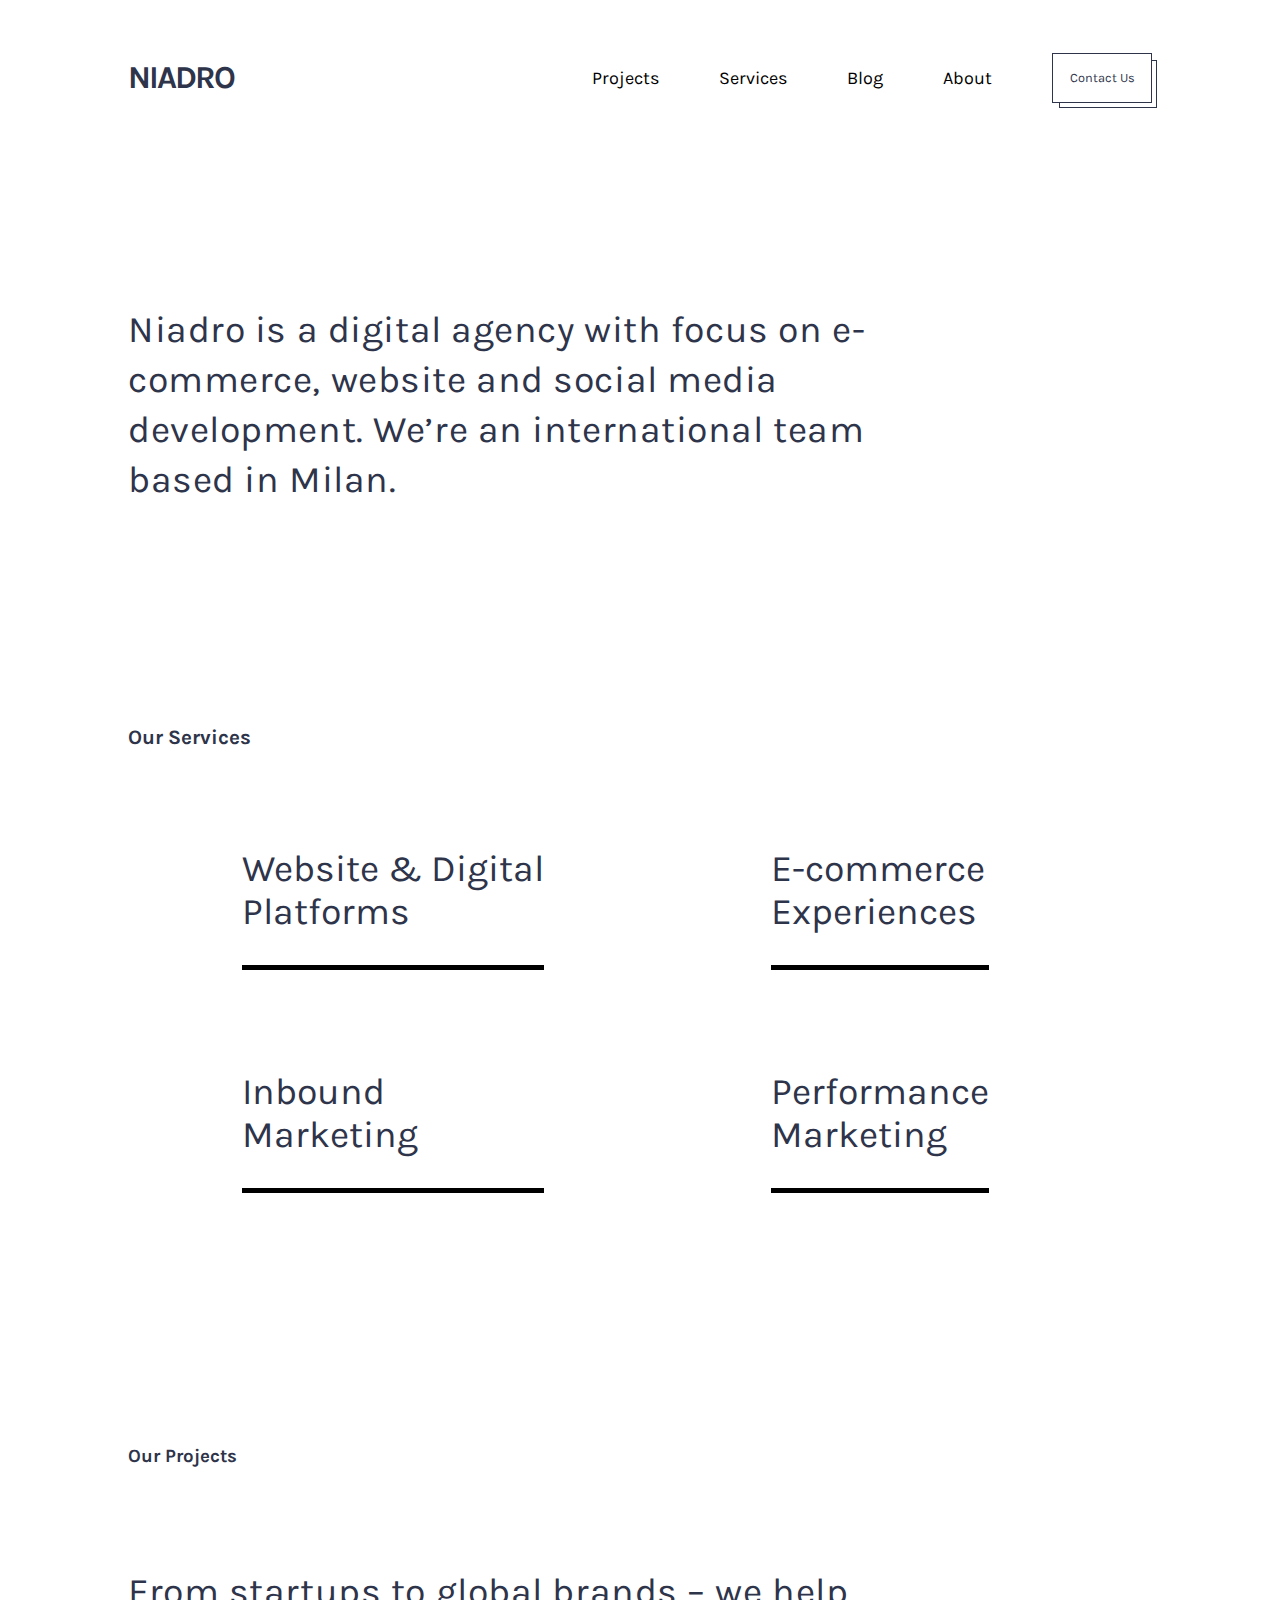
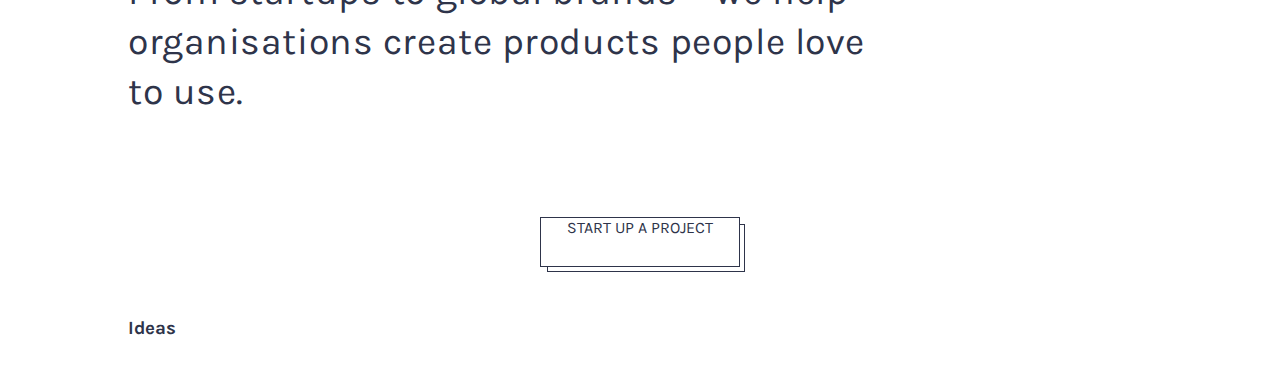
==== index.html @ 6046edd6 "init commit" ====
<!DOCTYPE html>
<html lang="en">
  <head>
    <meta charset="UTF-8" />
    <meta name="viewport" content="width=device-width, initial-scale=1.0" />
    <link
      href="https://fonts.googleapis.com/css2?family=Karla:wght@400;700&display=swap"
      rel="stylesheet"
    />
    <link
      href="https://fonts.googleapis.com/css2?family=Poppins&display=swap"
      rel="stylesheet"
    />
    <link rel="stylesheet" href="./style.css" />
    <title>niadro</title>
  </head>
  <body>
    <header>
      <div class="logo-container">
        <h1>niadro</h1>
      </div>
      <nav>
        <ul class="nav-links">
          <li><a class="nav-link" href="#">Projects </a></li>
          <li><a class="nav-link" href="#">Services </a></li>
          <li><a class="nav-link" href="#">Blog </a></li>
          <li><a class="nav-link" href="#">About </a></li>
        </ul>
      </nav>
      <div class="cta">
        <button class="contact-cta">Contact Us</button>
      </div>
    </header>

    <main>
      <section class="presentation">
        <div class="introduction">
          <div class="intro-text">
            <!-- <h3 class="topic">About</h3> -->
            <h1>
              Niadro is a digital agency with focus on e-commerce, website and
              social media development. We’re an international team based in
              Milan.
            </h1>
          </div>
        </div>
      </section>

      <section class="services">
        <div class="topic"><h3>Our Services</h3></div>
        <div class="container-services">
          <div class="container-left">
            <div class="service">
              <h1 class="underline-active poop">
                Website & Digital <br />
                Platforms
              </h1>
            </div>
            <div class="service">
              <h1 class="underline-active poop">
                Inbound <br />
                Marketing
              </h1>
            </div>
          </div>
          <div class="container-right">
            <div class="service">
              <h1 class="underline-active poop">
                E-commerce <br />
                Experiences
              </h1>
            </div>
            <div class="service">
              <h1 class="underline-active poop">
                Performance <br />
                Marketing
              </h1>
            </div>
          </div>
        </div>
      </section>
      <section class="projects">
        <div class="topic-projects"><h3>Our Projects</h3></div>
        <div class="content-project">
          <h1>
            From startups to global brands – we help organisations create
            products people love to use.
          </h1>
        </div>
        <div class="cta">
          <button class="project-cta">Start up a Project</button>
        </div>
      </section>
      <section class="ideas">
        <div class="topic-projects"><h3>Ideas</h3></div>
      </section>
    </main>
    <script src="app.js"></script>
  </body>
</html>
---- style.css ----
* {
  margin: 0px;
  padding: 0px;
  box-sizing: border-box;
}

body {
  font-family: "Karla", sans-serif;
  font: 16px;
  color: #2e344a;
  background-color: #fff;
  transition: all 0.5s ease;
}

header {
  display: flex;
  width: 80%;
  height: 15vh;
  margin: auto;
  align-items: center;
  padding-top: 20px;
}

.logo-container h1 {
  letter-spacing: -2px;
  text-transform: uppercase;
}

.logo-container,
.nav-links,
.cart {
  display: flex;
}

.logo-container {
  flex: 1;
}

nav {
  flex: 2;
}

.nav-links {
  justify-content: flex-end;
  list-style: none;
}

.nav-link {
  color: black;
  font-size: 18px;
  text-decoration: none;
  margin-right: 60px;
}

.contact-cta {
  justify-content: center;
  text-align: center;
  margin: auto;
  position: relative;
  border: 1px solid #2e344a;
  background: #fff;
  color: #2e344a;
  cursor: pointer;
  width: 100px;
  height: 50px;
  font-family: "Karla", sans-serif;
  font-size: 0.8rem;
  text-decoration: none;
}

.contact-cta:after {
  content: "";
  background: transparent;
  border: 1px solid #2e344a;
  top: 6px;
  right: -6px;
  bottom: -6px;
  left: 6px;
  position: absolute;
  z-index: -1;
}

.presentation {
  display: flex;
  width: 80%;
  margin: auto;
  min-height: 60vh;
  align-items: center;
}

.intro-text h1 {
  /* font-size: 2.5rem;
  font-weight: 400;
  line-height: 3rem; */
  font-size: 28pt;
  letter-spacing: 0.015em;
  font-weight: 400;
  /* word-spacing: 0.015em; */
  line-height: 50px;
  color: #2e344a;
  padding-right: 200px;
}

.topic {
  margin: auto;
  min-height: 8vh;
  align-items: center;
  font-weight: 400;
  font-size: 1.1rem;
}

.services {
  width: 80%;
  margin: auto;
  min-height: 80vh;
  padding: 50px;
  padding-left: 0px;
  padding-bottom: 0px;
}

.container-services {
  width: 100%;
  min-height: 50vh;
  display: flex;
  justify-content: space-around;
}

.underline-active {
  padding: 0 0 2rem 0;
  border-bottom: 5px solid #000;
  font-size: 28pt;
  font-weight: 400;
}

.service {
  padding: 50px;
}

.projects {
  /* background-color: #eeb8c1; */
  width: 100%;
  min-height: 50vh;
}

.project-cta {
  justify-content: center;
  text-align: center;
  margin: auto;
  position: relative;
  border: 1px solid #2e344a;
  background: white;
  color: #2e344a;
  cursor: pointer;
  width: 200px;
  height: 50px;
  font-family: "Karla", sans-serif;
  font-size: 0.8rem;
  text-decoration: none;
}
.project-cta:after {
  content: "";
  background: white;
  border: 1px solid #2e344a;
  top: 6px;
  right: -6px;
  bottom: -6px;
  left: 6px;
  position: absolute;
  z-index: -1;
}

.topic-projects {
  width: 80%;
  margin: auto;
  padding: 50px;
  padding-left: 0px;
}

.content-project {
  width: 80%;
  margin: auto;
  padding: 50px;
  padding-bottom: 100px;
  padding-left: 0px;
  font-size: 28pt;
  letter-spacing: 0.015em;
  font-weight: 400;
  /* word-spacing: 0.015em; */
  line-height: 50px;
  color: #2e344a;
}

.project-cta {
  display: flex;
  align-content: center;
  text-transform: uppercase;
  font-size: 16px;
}

.content-project h1 {
  /* font-size: 2.5rem;
  font-weight: 400;
  line-height: 3rem; */
  font-size: 28pt;
  letter-spacing: 0.015em;
  font-weight: 400;
  /* word-spacing: 0.015em; */
  line-height: 50px;
  color: #2e344a;
  padding-right: 200px;
}

/* section img {
  width: 90%;
  height: 70%;
  object-fit: cover;
} */

.bg-active {
  background-color: #eeb8c1;
}
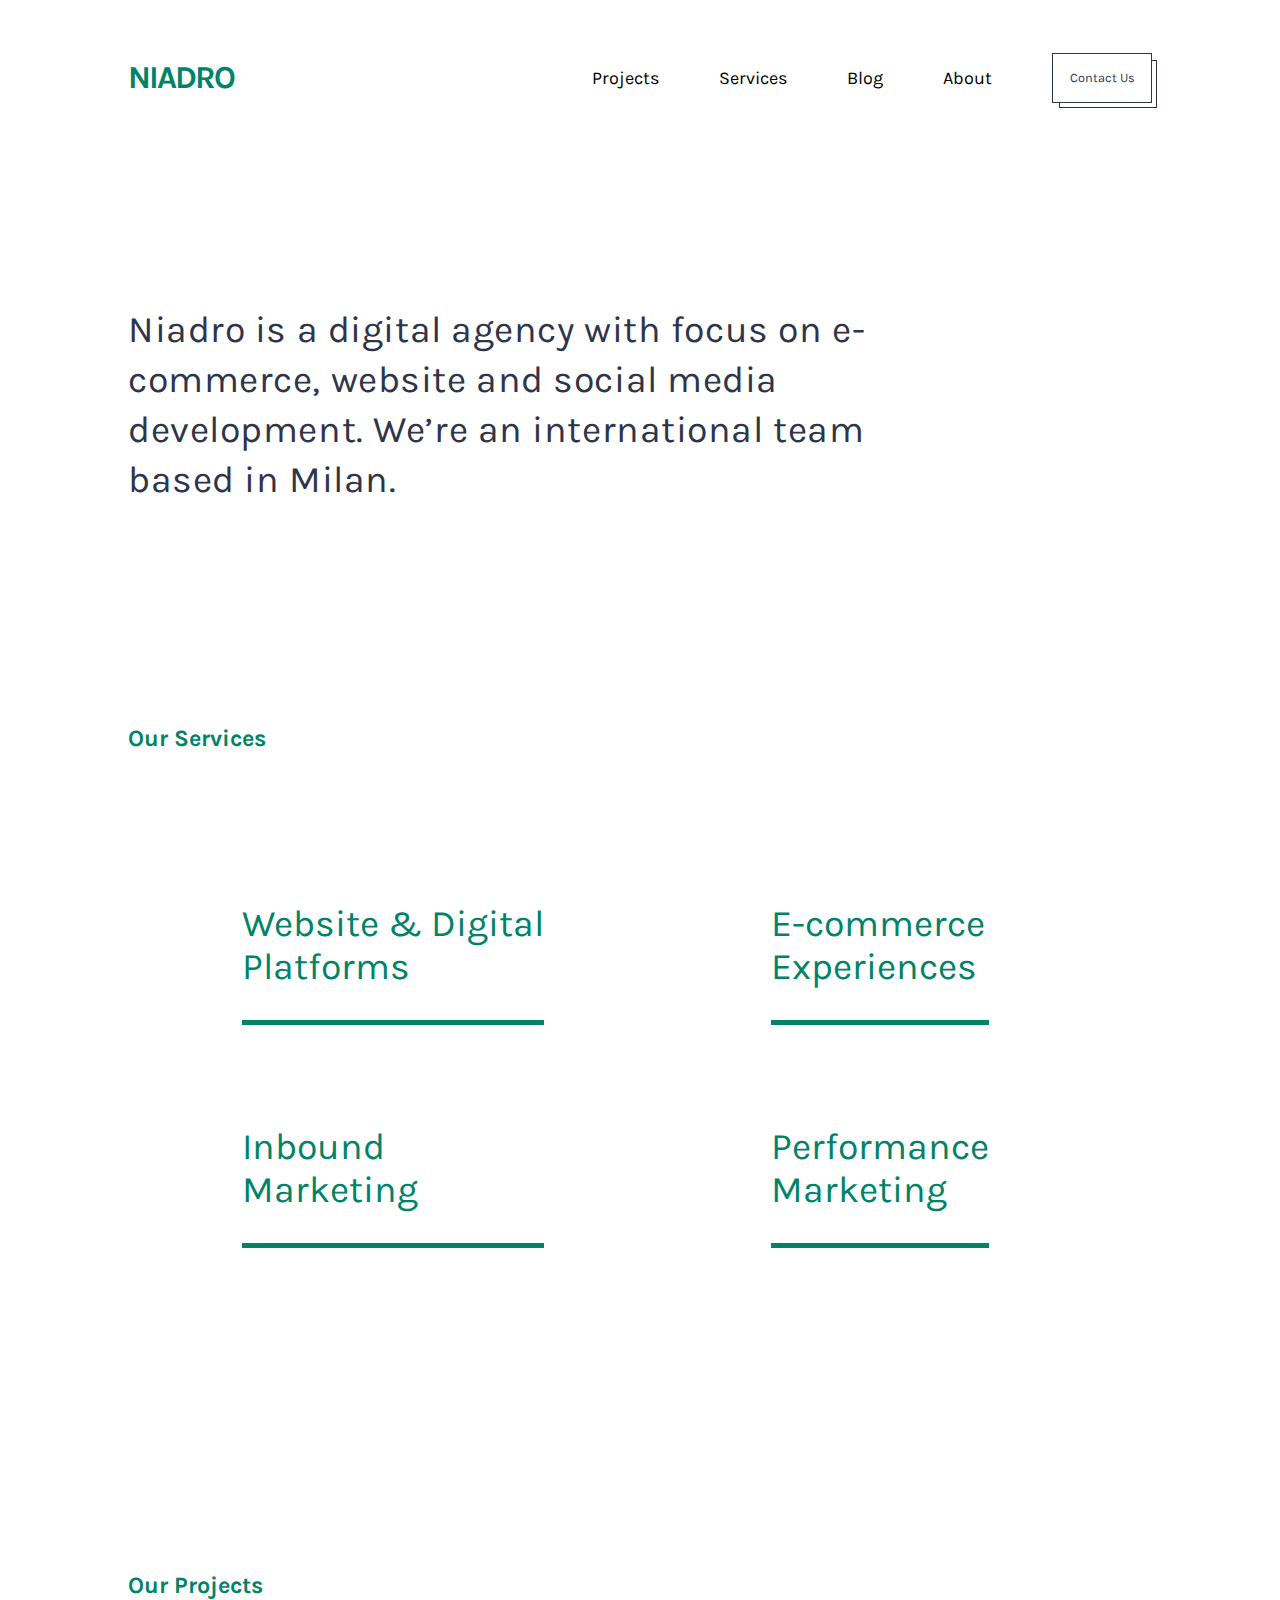
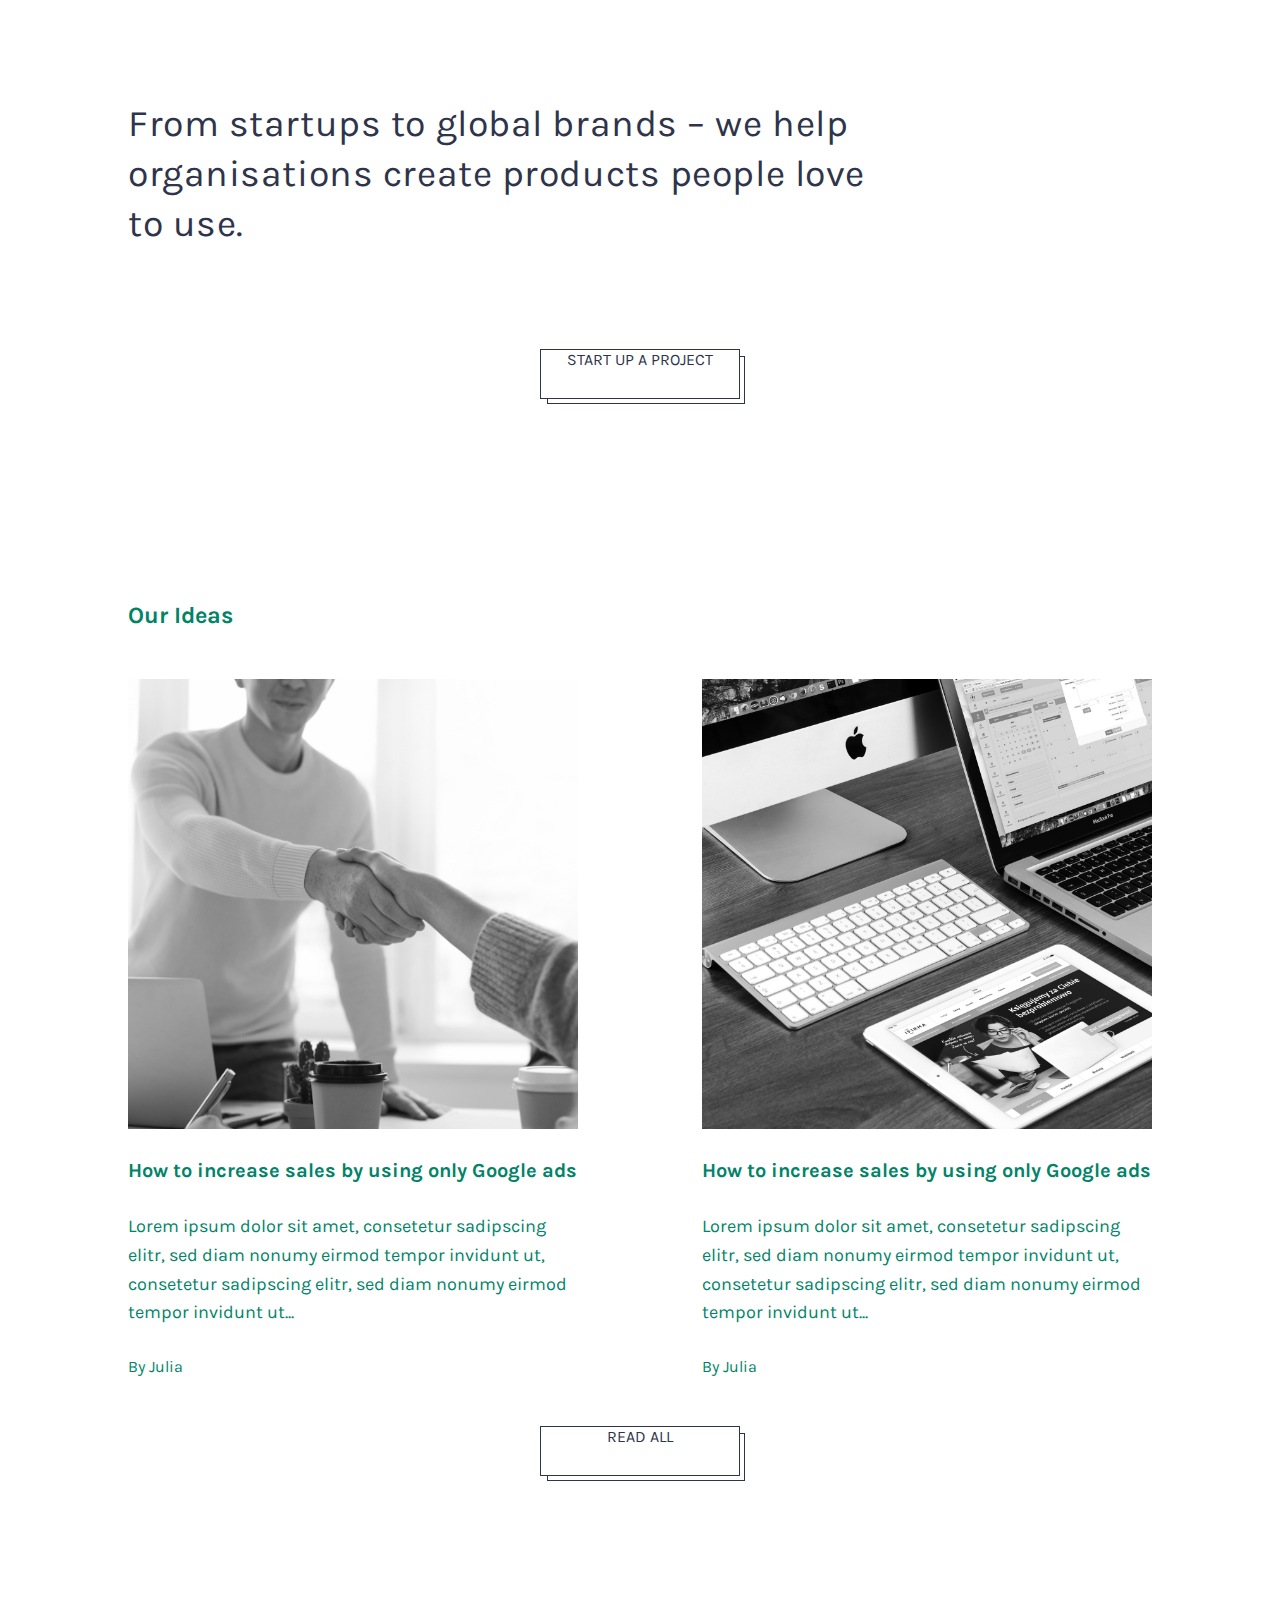
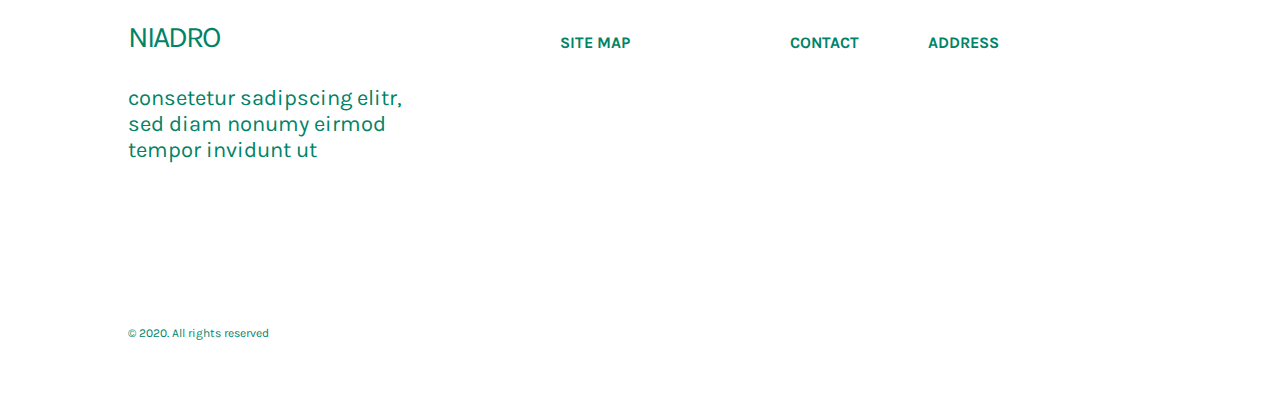
==== commit 555cf028: "index page almost complete" ====
--- a/index.html
+++ b/index.html
@@ -45,9 +45,8 @@
           </div>
         </div>
       </section>
-
+      <div class="topic"><h3>Our Services</h3></div>
       <section class="services">
-        <div class="topic"><h3>Our Services</h3></div>
         <div class="container-services">
           <div class="container-left">
             <div class="service">
@@ -80,7 +79,7 @@
         </div>
       </section>
       <section class="projects">
-        <div class="topic-projects"><h3>Our Projects</h3></div>
+        <div class="topic"><h3>Our Projects</h3></div>
         <div class="content-project">
           <h1>
             From startups to global brands – we help organisations create
@@ -92,9 +91,89 @@
         </div>
       </section>
       <section class="ideas">
-        <div class="topic-projects"><h3>Ideas</h3></div>
+        <div class="topic"><h3>Our Ideas</h3></div>
+        <div class="posts">
+          <div class="post-left">
+            <div class="content">
+              <img src="./man-and-woman-near-table-3184465.jpg" alt="" />
+              <h3 class="posts-title">
+                How to increase sales by using only Google ads
+              </h3>
+              <p class="posts-summary">
+                Lorem ipsum dolor sit amet, consetetur sadipscing elitr, sed
+                diam nonumy eirmod tempor invidunt ut, consetetur sadipscing
+                elitr, sed diam nonumy eirmod tempor invidunt ut...
+              </p>
+              <p class="author">By Julia</p>
+            </div>
+          </div>
+          <div class="post-right">
+            <div class="content">
+              <img src="./apple-laptop-notebook-office-39284.jpg" alt="" />
+              <h3 class="posts-title">
+                How to increase sales by using only Google ads
+              </h3>
+              <p class="posts-summary">
+                Lorem ipsum dolor sit amet, consetetur sadipscing elitr, sed
+                diam nonumy eirmod tempor invidunt ut, consetetur sadipscing
+                elitr, sed diam nonumy eirmod tempor invidunt ut...
+              </p>
+              <p class="author">By Julia</p>
+            </div>
+          </div>
+        </div>
+        <div class="cta">
+          <button class="project-cta">Read all</button>
+        </div>
       </section>
     </main>
+
+    <footer class="footer">
+      <div class="footer-addr">
+        <div class="logo-container">
+          <h1>
+            niadro
+          </h1>
+        </div>
+        <div class="headline">
+          <h1>
+            consetetur sadipscing elitr, sed diam nonumy eirmod tempor invidunt
+            ut
+          </h1>
+        </div>
+      </div>
+
+      <div class="footer-nav">
+        <div class="footer-left">
+          <ul class="footer-items">
+            <li><h4>Site Map</h4></li>
+            <li><a class="footer-link" href="#">(39) 3414173610</a></li>
+            <li><a class="footer-link" href="#">ciao@ninamarket.com</a></li>
+            <li><a class="footer-link" href="#">Whatsapp</a></li>
+          </ul>
+          <ul class="footer-items">
+            <li><h4>Contact</h4></li>
+            <li><a class="footer-link" href="#">Instagram</a></li>
+            <li><a class="footer-link" href="#">Tiktok</a></li>
+            <li><a class="footer-link" href="#">Facebook</a></li>
+          </ul>
+          <ul class="footer-items">
+            <li><h4>Address</h4></li>
+            <li>
+              <a a class="footer-link" href="#">Piazza della Repubblica 22</a>
+            </li>
+            <li><a class="footer-link" href="#">Milano</a></li>
+            <li><a class="footer-link" href="#">20124</a></li>
+          </ul>
+        </div>
+      </div>
+    </footer>
+
+    <div class="legal">
+      <p>
+        &copy; 2020. All rights reserved
+      </p>
+    </div>
     <script src="app.js"></script>
   </body>
 </html>
--- a/style.css
+++ b/style.css
@@ -7,7 +7,7 @@
 body {
   font-family: "Karla", sans-serif;
   font: 16px;
-  color: #2e344a;
+  color: #008367;
   background-color: #fff;
   transition: all 0.5s ease;
 }
@@ -101,13 +101,13 @@
   padding-right: 200px;
 }
 
-.topic {
+/* .topic {
   margin: auto;
   min-height: 8vh;
   align-items: center;
   font-weight: 400;
   font-size: 1.1rem;
-}
+} */
 
 .services {
   width: 80%;
@@ -127,7 +127,7 @@
 
 .underline-active {
   padding: 0 0 2rem 0;
-  border-bottom: 5px solid #000;
+  border-bottom: 5px solid #008367;
   font-size: 28pt;
   font-weight: 400;
 }
@@ -139,7 +139,7 @@
 .projects {
   /* background-color: #eeb8c1; */
   width: 100%;
-  min-height: 50vh;
+  min-height: 70vh;
 }
 
 .project-cta {
@@ -169,11 +169,12 @@
   z-index: -1;
 }
 
-.topic-projects {
+.topic {
   width: 80%;
   margin: auto;
   padding: 50px;
   padding-left: 0px;
+  font-size: 20px;
 }
 
 .content-project {
@@ -217,5 +218,129 @@
 } */
 
 .bg-active {
-  background-color: #eeb8c1;
-}
+  background-color: #008367;
+  color: #fff;
+}
+
+.ideas {
+  min-height: 80vh;
+}
+
+.posts {
+  min-height: 80vh;
+  width: 80%;
+  margin: auto;
+  display: flex;
+  flex-direction: row;
+  justify-content: space-between;
+}
+
+.content {
+  display: flex;
+  flex-direction: column;
+  width: 450px;
+}
+
+.content img {
+  width: 450px;
+  height: 450px;
+  object-fit: cover;
+  cursor: pointer;
+}
+
+.posts-title,
+.posts-summary,
+.author {
+  padding-bottom: 30px;
+}
+
+.posts-title {
+  padding-top: 30px;
+  font-size: 20px;
+}
+
+.posts-summary {
+  font-size: 18px;
+  line-height: 1.8rem;
+}
+
+.author {
+  padding-bottom: 50px;
+}
+
+.footer {
+  display: flex;
+  width: 80%;
+  min-height: 50vh;
+  margin: auto;
+  align-items: center;
+}
+
+.footer-addr {
+  flex: 1;
+  display: flex;
+  flex-direction: column;
+  margin-bottom: 20px;
+  padding-right: 90px;
+}
+
+.footer-nav {
+  flex: 2;
+  display: flex;
+  justify-content: space-around;
+  flex-direction: row;
+}
+
+.footer-left {
+  flex: 2;
+  display: flex;
+  justify-content: space-around;
+  flex-direction: row;
+}
+
+.footer-items {
+  list-style: none;
+  margin-bottom: 20px;
+}
+
+.footer-items h4 {
+  padding-bottom: 20px;
+  text-transform: uppercase;
+}
+
+.footer-link {
+  color: #fff;
+  font-size: 16px;
+  text-decoration: none;
+  line-height: 1.6rem;
+}
+
+.footer-addr h1 {
+  font-size: 30px;
+  font-weight: 400;
+}
+
+.footer-btn {
+  border: 2px solid #000;
+  background: #fff;
+  color: #000;
+  cursor: pointer;
+  width: 360px;
+  height: 45px;
+  font-family: "Red Hat Display", sans-serif;
+  font-size: 16px;
+  border-radius: 100px;
+}
+
+.legal {
+  width: 80%;
+  margin: auto;
+  min-height: 8vh;
+  align-items: center;
+  font-size: 12px;
+}
+
+.headline h1 {
+  font-size: 22px;
+  padding-top: 30px;
+}
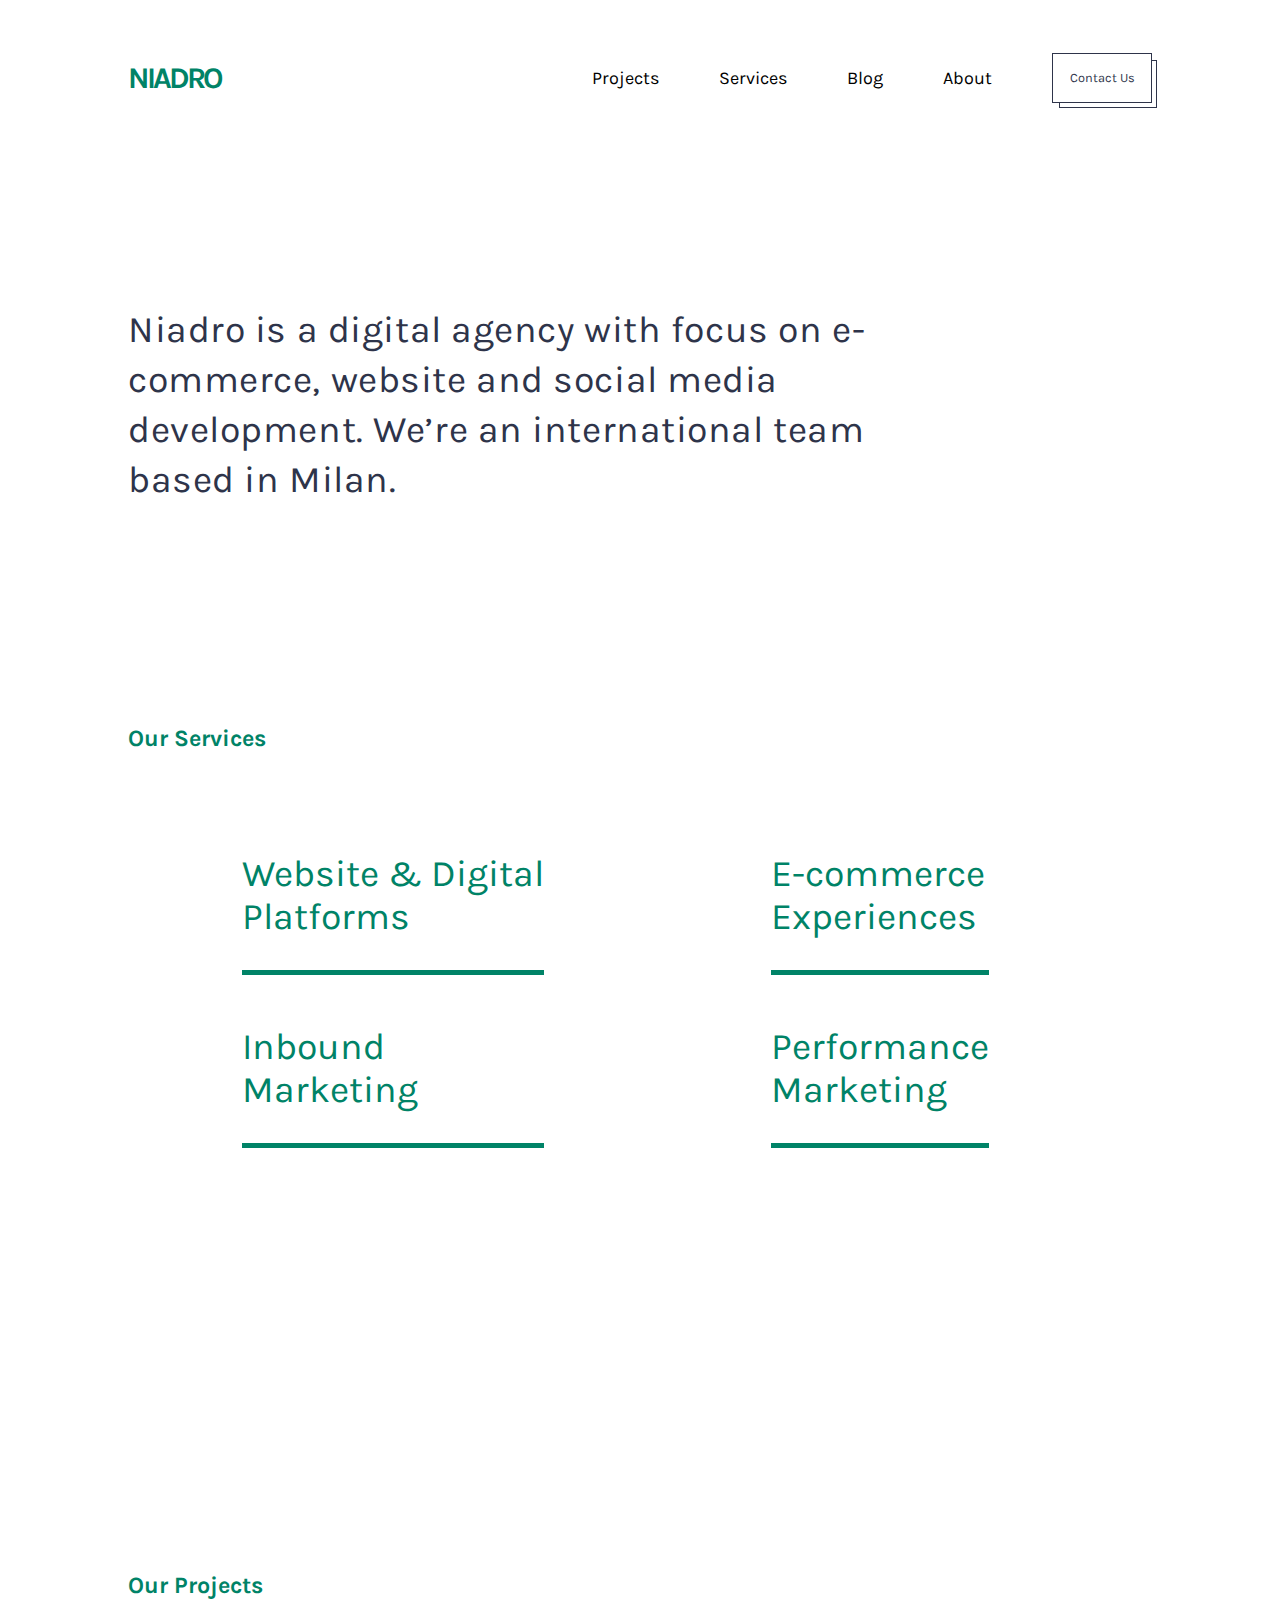
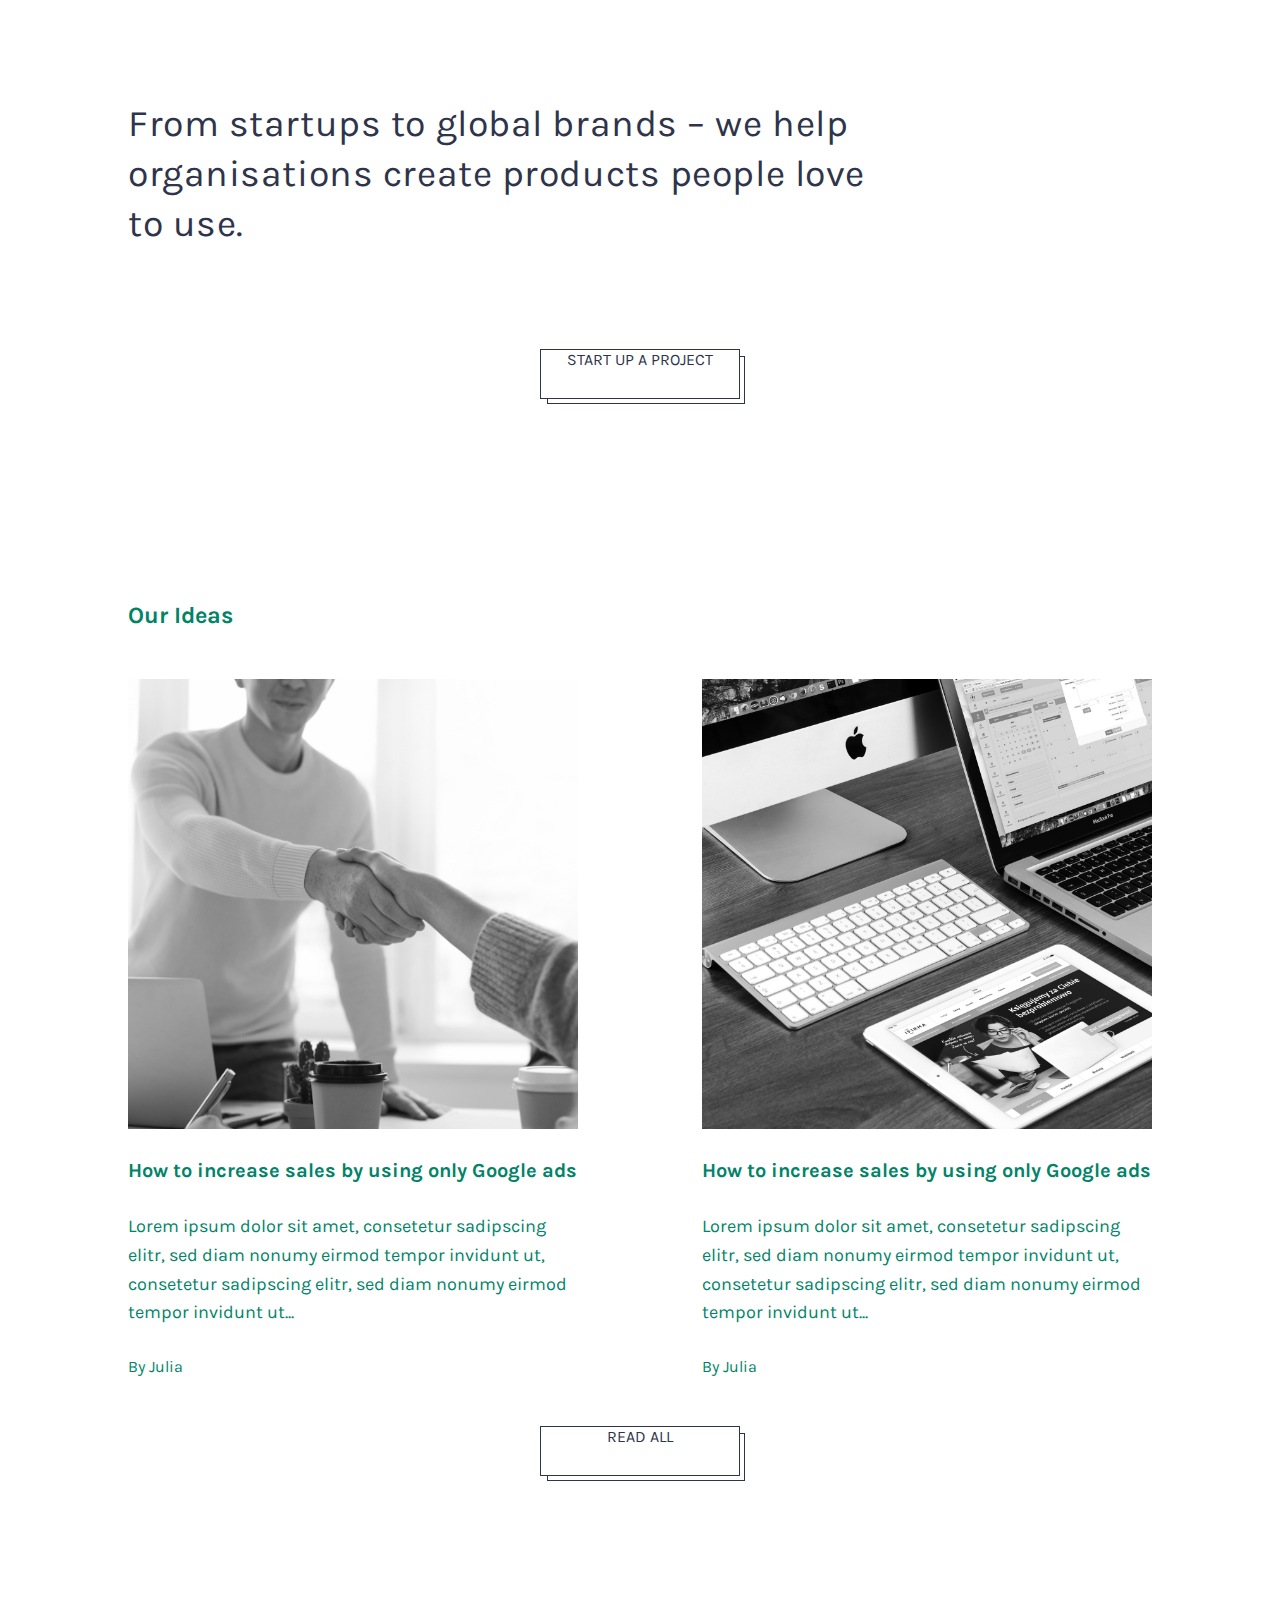
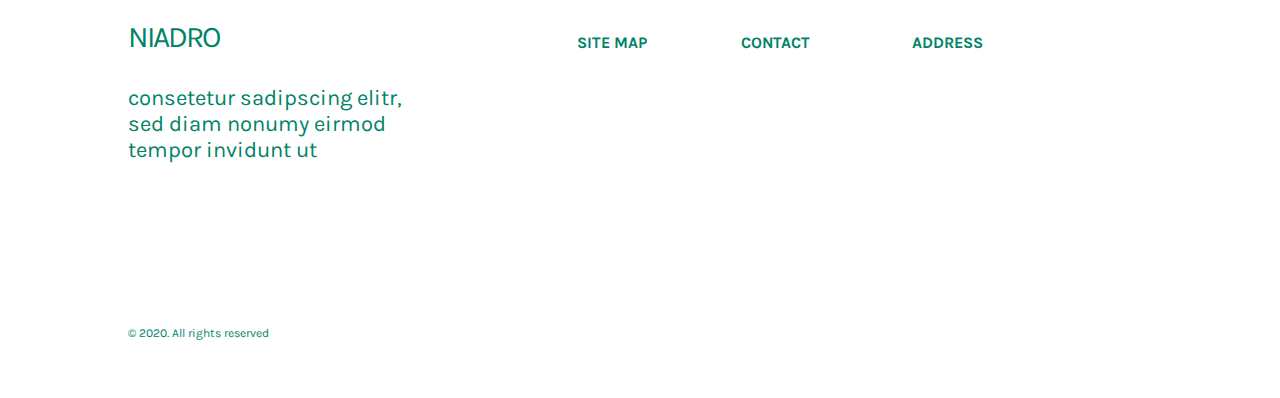
==== commit 45629164: "added services page" ====
--- a/index.html
+++ b/index.html
@@ -17,12 +17,12 @@
   <body>
     <header>
       <div class="logo-container">
-        <h1>niadro</h1>
+        <h1><a class="logo-link" href="./index.html">niadro</a></h1>
       </div>
       <nav>
         <ul class="nav-links">
           <li><a class="nav-link" href="#">Projects </a></li>
-          <li><a class="nav-link" href="#">Services </a></li>
+          <li><a class="nav-link" href="./services.html">Services </a></li>
           <li><a class="nav-link" href="#">Blog </a></li>
           <li><a class="nav-link" href="#">About </a></li>
         </ul>
@@ -147,9 +147,9 @@
         <div class="footer-left">
           <ul class="footer-items">
             <li><h4>Site Map</h4></li>
-            <li><a class="footer-link" href="#">(39) 3414173610</a></li>
-            <li><a class="footer-link" href="#">ciao@ninamarket.com</a></li>
-            <li><a class="footer-link" href="#">Whatsapp</a></li>
+            <li><a class="footer-link" href="#">Services</a></li>
+            <li><a class="footer-link" href="#">Projects</a></li>
+            <li><a class="footer-link" href="#">Contact</a></li>
           </ul>
           <ul class="footer-items">
             <li><h4>Contact</h4></li>
--- a/style.css
+++ b/style.css
@@ -50,6 +50,13 @@
   font-size: 18px;
   text-decoration: none;
   margin-right: 60px;
+}
+
+@media only screen and (max-width: 700px) {
+  .nav-link,
+  .contact-cta {
+    display: none;
+  }
 }
 
 .contact-cta {
@@ -88,6 +95,12 @@
   align-items: center;
 }
 
+@media only screen and (max-width: 700px) {
+  .presentation {
+    min-height: 20vh;
+  }
+}
+
 .intro-text h1 {
   /* font-size: 2.5rem;
   font-weight: 400;
@@ -108,6 +121,14 @@
   font-weight: 400;
   font-size: 1.1rem;
 } */
+
+@media only screen and (max-width: 700px) {
+  .intro-text h1 {
+    font-size: 30px;
+    line-height: 50px;
+    padding-right: 0px;
+  }
+}
 
 .services {
   width: 80%;
@@ -134,6 +155,15 @@
 
 .service {
   padding: 50px;
+  padding-top: 0px;
+}
+
+@media only screen and (max-width: 700px) {
+  .container-services {
+    display: flex;
+    flex-direction: column;
+    text-align: center;
+  }
 }
 
 .projects {
@@ -194,8 +224,17 @@
 .project-cta {
   display: flex;
   align-content: center;
+  align-items: flex-start;
   text-transform: uppercase;
   font-size: 16px;
+}
+
+@media only screen and (max-width: 700px) {
+  .project-cta {
+    display: flex;
+    text-transform: uppercase;
+    font-size: 16px;
+  }
 }
 
 .content-project h1 {
@@ -209,6 +248,14 @@
   line-height: 50px;
   color: #2e344a;
   padding-right: 200px;
+}
+
+@media only screen and (max-width: 700px) {
+  .content-project h1 {
+    font-size: 30px;
+    line-height: 50px;
+    padding-right: 0px;
+  }
 }
 
 /* section img {
@@ -235,10 +282,23 @@
   justify-content: space-between;
 }
 
+@media only screen and (max-width: 700px) {
+  .posts {
+    display: flex;
+    flex-direction: column;
+  }
+}
+
 .content {
   display: flex;
   flex-direction: column;
   width: 450px;
+}
+
+@media only screen and (max-width: 700px) {
+  .content {
+    width: 350px;
+  }
 }
 
 .content img {
@@ -248,6 +308,15 @@
   cursor: pointer;
 }
 
+@media only screen and (max-width: 700px) {
+  .content img {
+    width: 350px;
+    height: 350px;
+    object-fit: cover;
+    cursor: pointer;
+  }
+}
+
 .posts-title,
 .posts-summary,
 .author {
@@ -276,6 +345,13 @@
   align-items: center;
 }
 
+@media only screen and (max-width: 700px) {
+  .footer {
+    flex-direction: column;
+    min-height: 100vh;
+  }
+}
+
 .footer-addr {
   flex: 1;
   display: flex;
@@ -284,6 +360,16 @@
   padding-right: 90px;
 }
 
+@media only screen and (max-width: 700px) {
+  .footer-addr {
+    align-items: center;
+    text-align: center;
+    padding-right: 0px;
+    margin: 20px;
+    margin-top: 70px;
+  }
+}
+
 .footer-nav {
   flex: 2;
   display: flex;
@@ -296,6 +382,13 @@
   display: flex;
   justify-content: space-around;
   flex-direction: row;
+}
+
+@media only screen and (max-width: 700px) {
+  .footer-left {
+    flex-direction: column;
+    text-align: center;
+  }
 }
 
 .footer-items {
@@ -340,7 +433,105 @@
   font-size: 12px;
 }
 
+@media only screen and (max-width: 700px) {
+  .legal {
+    text-align: center;
+  }
+}
+
 .headline h1 {
   font-size: 22px;
   padding-top: 30px;
 }
+
+/* ///////////// Services Page /////////////////////// */
+
+.services-description {
+  width: 80%;
+  margin: auto;
+  min-height: 30vh;
+  padding: 50px;
+  padding-left: 0px;
+  padding-top: 50px;
+  padding-bottom: 0px;
+}
+
+.description-text h1 {
+  font-size: 28pt;
+  letter-spacing: 0.015em;
+  font-weight: 400;
+  line-height: 50px;
+  color: #2e344a;
+  padding-right: 200px;
+}
+
+.description-text h2 {
+  font-size: 20pt;
+  letter-spacing: 0.015em;
+  font-weight: 400;
+  line-height: 40px;
+  color: #2e344a;
+  padding-right: 200px;
+}
+
+.porfolio-services {
+  width: 80%;
+  margin: auto;
+  min-height: 200vh;
+  padding: 50px;
+  padding-left: 0px;
+  padding-bottom: 0px;
+}
+
+.websites {
+  display: flex;
+  flex-direction: column;
+}
+
+.website {
+  display: flex;
+  flex-direction: row;
+}
+
+.website-description {
+  display: flex;
+  flex-direction: column;
+  text-align: left;
+  height: 350px;
+  justify-content: center;
+  padding: 30px 50px;
+  padding-right: 0px;
+}
+
+.website-description h1 {
+  font-size: 28pt;
+  padding-bottom: 30px;
+}
+
+.website-description h3 {
+  font-size: 18pt;
+  font-weight: 400;
+  line-height: 2rem;
+  color: #2e344a;
+}
+
+.website-media img {
+  width: 550px;
+  height: 350px;
+  object-fit: cover;
+  cursor: pointer;
+  margin-bottom: 200px;
+}
+
+.footer-services {
+  background-color: #008367;
+  color: white;
+  width: 100%;
+}
+
+.logo-link {
+  color: #008367;
+  font-size: 30px;
+  text-decoration: none;
+  letter-spacing: -3px;
+}
